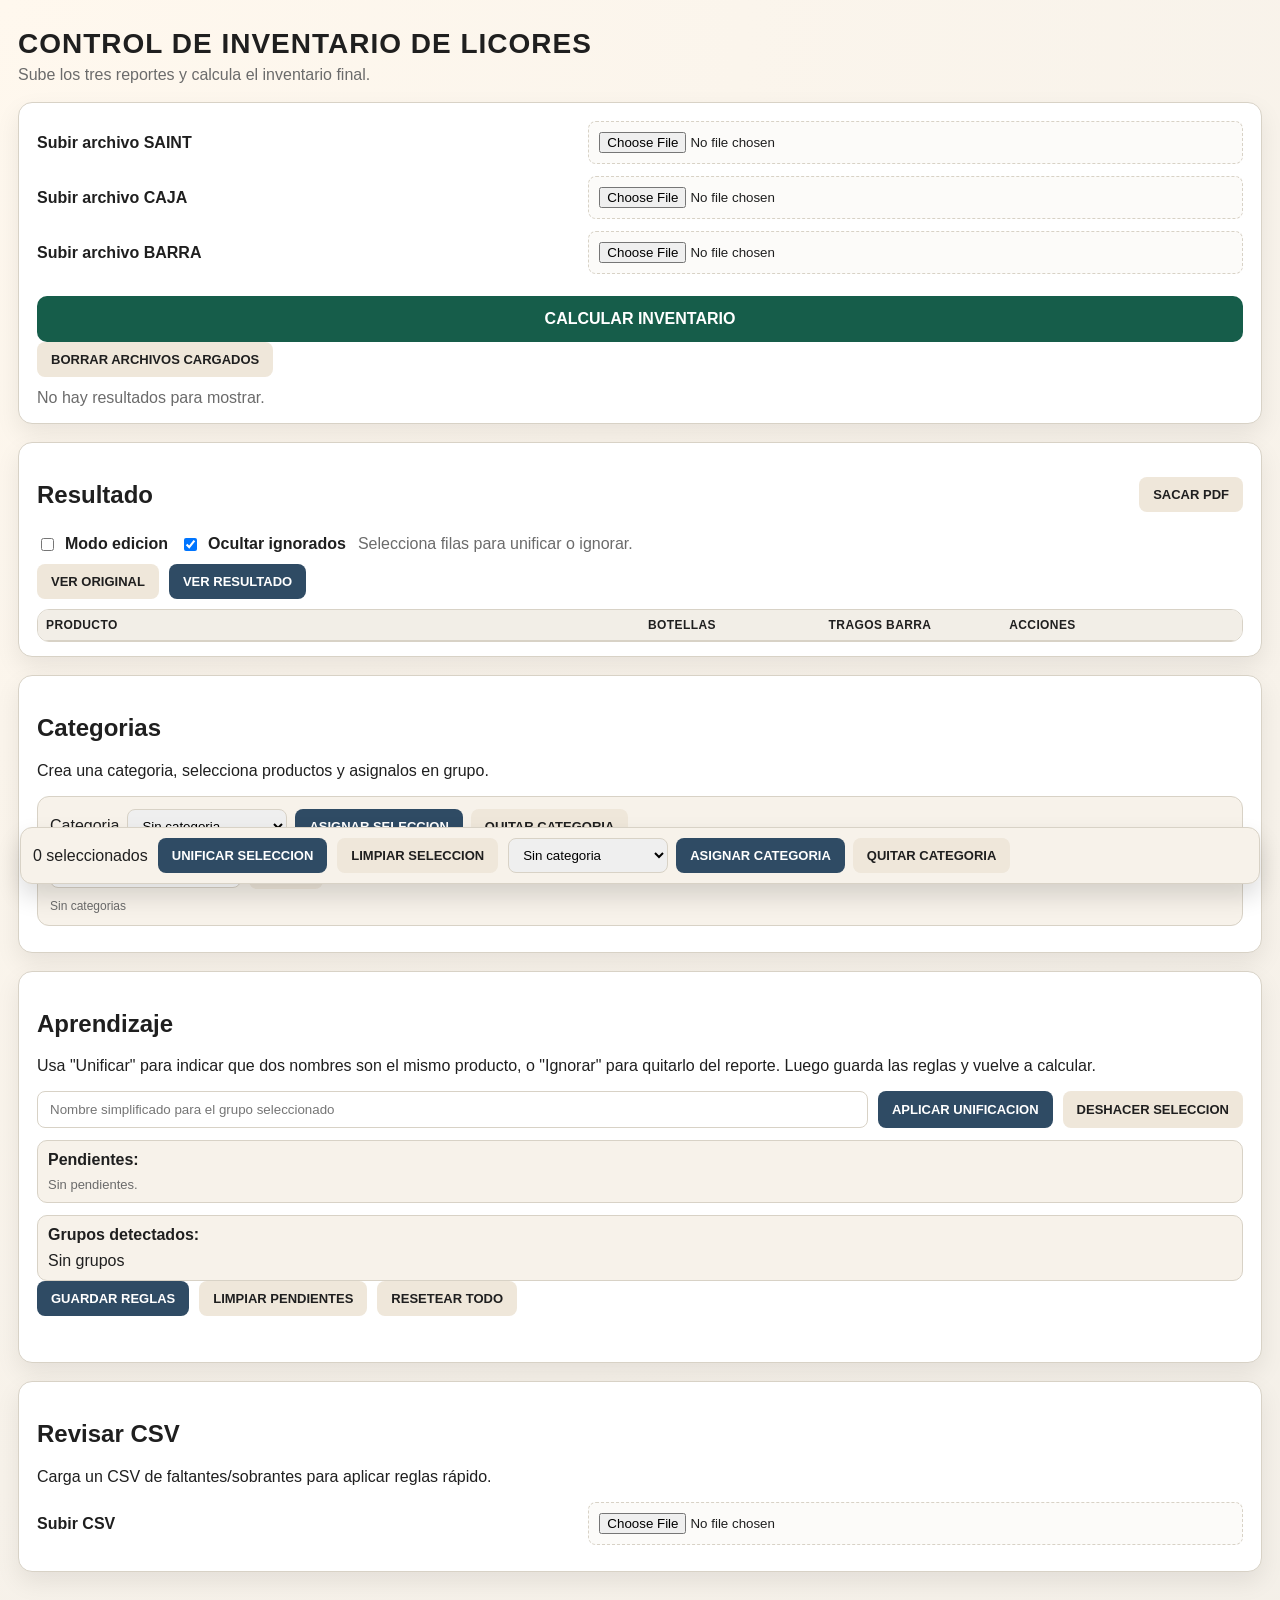
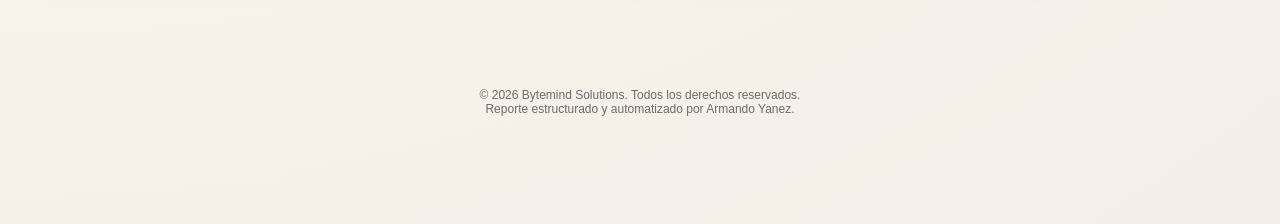
==== frontend/index.html @ 2935f1ef "Proyecto inventario licores" ====
﻿<!DOCTYPE html>
<html lang="es">
  <head>
    <meta charset="UTF-8" />
    <meta name="viewport" content="width=device-width, initial-scale=1.0" />
    <title>Control de Inventario de Licores</title>
    <link rel="stylesheet" href="assets/css/styles.css" />
  </head>
  <body>
    <div class="print-header">
      CONTROL DE INVENTARIO DE LICORES
    </div>
    <main class="container">
      <header class="header">
        <h1>CONTROL DE INVENTARIO DE LICORES</h1>
        <p>Sube los tres reportes y calcula el inventario final.</p>
      </header>

      <section class="card">
        <div class="file-row">
          <label class="file-label" for="saint">Subir archivo SAINT</label>
          <input id="saint" name="saint" type="file" accept=".xlsx,.xls" />
        </div>
        <div class="file-row">
          <label class="file-label" for="caja">Subir archivo CAJA</label>
          <input id="caja" name="caja" type="file" accept=".xlsx,.xls" />
        </div>
        <div class="file-row">
          <label class="file-label" for="barra">Subir archivo BARRA</label>
          <input id="barra" name="barra" type="file" accept=".xlsx,.xls" />
        </div>

        <button id="calcular" class="primary-btn" type="button">
          CALCULAR INVENTARIO
        </button>
        <button id="borrar-cache" class="ghost-btn" type="button">
          BORRAR ARCHIVOS CARGADOS
        </button>

        <p id="status" class="status" role="status"></p>
      </section>

      <section class="card report-card">
        <div class="report-header">
          <h2>Resultado</h2>
          <button id="exportar-pdf" class="ghost-btn no-print" type="button">
            SACAR PDF
          </button>
        </div>
        <div class="print-title">REPORTE FINAL DE INVENTARIO</div>
        <div class="edit-toolbar no-print">
          <label class="edit-toggle">
            <input id="modo-edicion" type="checkbox" />
            Modo edicion
          </label>
          <label class="edit-toggle">
            <input id="ocultar-ignorados" type="checkbox" checked />
            Ocultar ignorados
          </label>
          <span id="edit-hint" class="muted">Selecciona filas para unificar o ignorar.</span>
        </div>
        <div id="acciones-seleccion" class="selection-bar hidden no-print">
          <span id="seleccion-count">0 seleccionados</span>
          <button id="unificar-seleccion" class="secondary-btn" type="button">
            UNIFICAR SELECCION
          </button>
          <button id="limpiar-seleccion" class="ghost-btn" type="button">
            LIMPIAR SELECCION
          </button>
          <div class="selection-category">
            <select id="categoria-select-bar"></select>
            <button id="asignar-categoria-bar" class="secondary-btn" type="button">
              ASIGNAR CATEGORIA
            </button>
            <button id="quitar-categoria-bar" class="ghost-btn" type="button">
              QUITAR CATEGORIA
            </button>
          </div>
        </div>
        <div class="view-toggle no-print">
          <button id="ver-original" class="ghost-btn" type="button">VER ORIGINAL</button>
          <button id="ver-final" class="secondary-btn" type="button">VER RESULTADO</button>
        </div>
        <div class="table-wrap">
          <table id="tabla-original" class="hidden">
            <thead>
              <tr>
                <th>Producto original</th>
                <th>Normalizado</th>
                <th>Grupo</th>
                <th>
                  Categoria
                  <div class="header-filter">
                    <select id="categoria-filtro"></select>
                  </div>
                </th>
                <th>En catalogo</th>
                <th>En resultado</th>
                <th>Deposito</th>
                <th>Caja</th>
                <th>Barra</th>
                <th>Estado</th>
                <th class="actions-col">Acciones</th>
              </tr>
            </thead>
            <tbody></tbody>
          </table>
          <table id="tabla-final">
            <thead>
              <tr>
                <th>Producto</th>
                <th>Botellas</th>
                <th>Tragos barra</th>
                <th class="no-print actions-col">Acciones</th>
              </tr>
            </thead>
            <tbody></tbody>
          </table>
        </div>
      </section>

      <section class="card no-print">
        <h2>Categorias</h2>
        <p>
          Crea una categoria, selecciona productos y asignalos en grupo.
        </p>
        <div class="category-toolbar">
          <div class="category-controls">
            <label for="categoria-select">Categoria</label>
            <select id="categoria-select"></select>
            <button id="asignar-categoria" class="secondary-btn" type="button">
              ASIGNAR SELECCION
            </button>
            <button id="quitar-categoria" class="ghost-btn" type="button">
              QUITAR CATEGORIA
            </button>
          </div>
          <div class="category-controls">
            <input
              id="categoria-nueva"
              type="text"
              placeholder="Nueva categoria"
            />
            <button id="crear-categoria" class="ghost-btn" type="button">
              CREAR
            </button>
          </div>
          <div id="lista-categorias" class="category-list"></div>
        </div>
      </section>

      <section class="card">
        <h2>Aprendizaje</h2>
        <p>
          Usa "Unificar" para indicar que dos nombres son el mismo producto, o
          "Ignorar" para quitarlo del reporte. Luego guarda las reglas y vuelve
          a calcular.
        </p>
        <div class="unificar-panel">
          <input
            id="nombre-unificado"
            type="text"
            placeholder="Nombre simplificado para el grupo seleccionado"
          />
          <button id="aplicar-unificar" class="secondary-btn" type="button">
            APLICAR UNIFICACION
          </button>
          <button id="deshacer-seleccion" class="ghost-btn" type="button">
            DESHACER SELECCION
          </button>
        </div>
        <div class="pending">
          <strong>Pendientes:</strong>
          <div id="lista-pendientes"></div>
        </div>
        <div class="grupos-panel">
          <strong>Grupos detectados:</strong>
          <div id="lista-grupos" class="grupos-list"></div>
        </div>
        <div class="actions">
          <button id="guardar-reglas" class="secondary-btn" type="button">
            GUARDAR REGLAS
          </button>
          <button id="limpiar-reglas" class="ghost-btn" type="button">
            LIMPIAR PENDIENTES
          </button>
          <button id="resetear-todo" class="ghost-btn" type="button">
            RESETEAR TODO
          </button>
        </div>
        <p id="status-reglas" class="status" role="status"></p>
      </section>

      <section class="card">
        <h2>Revisar CSV</h2>
        <p>
          Carga un CSV de faltantes/sobrantes para aplicar reglas rápido.
        </p>
        <div class="file-row">
          <label class="file-label" for="csv-revision">Subir CSV</label>
          <input id="csv-revision" name="csv-revision" type="file" accept=".csv" />
        </div>
        <div id="lista-csv" class="csv-list"></div>
      </section>
    </main>
    <footer class="footer">
      <div>© 2026 Bytemind Solutions. Todos los derechos reservados.</div>
      <div>Reporte estructurado y automatizado por Armando Yanez.</div>
    </footer>

    <script src="assets/js/app.js"></script>
  </body>
</html>
---- frontend/assets/css/styles.css ----
:root {
  --bg: #f3efe8;
  --card: #ffffff;
  --text: #1f1f1f;
  --muted: #6b6b6b;
  --accent: #165d4a;
  --accent-dark: #0f4637;
  --border: #d8d2c6;
  --soft: #f7f4ee;
  --chip: #efe7da;
  --shadow: 0 10px 24px rgba(0, 0, 0, 0.08);
}

* {
  box-sizing: border-box;
}

body {
  margin: 0;
  font-family: "Trebuchet MS", "Segoe UI", sans-serif;
  color: var(--text);
  background: radial-gradient(circle at top left, #fff8ee, var(--bg));
}

.container {
  max-width: 1400px;
  margin: 0 auto;
  padding: 28px 18px 80px;
}

.footer {
  text-align: center;
  color: var(--muted);
  font-size: 12px;
  padding: 18px 10px 28px;
}

.print-header {
  display: none;
}

.header h1 {
  margin: 0 0 6px;
  letter-spacing: 1px;
  font-size: 28px;
}

.header p {
  margin: 0 0 18px;
  color: var(--muted);
}

.card {
  background: var(--card);
  border: 1px solid var(--border);
  border-radius: 14px;
  padding: 18px 18px 14px;
  margin-bottom: 18px;
  box-shadow: var(--shadow);
}

.file-row {
  display: flex;
  flex-direction: column;
  gap: 6px;
  margin-bottom: 12px;
}

.file-label {
  font-weight: 600;
}

input[type="file"] {
  padding: 10px;
  border: 1px dashed var(--border);
  border-radius: 8px;
  background: #fcfbf9;
}

.primary-btn {
  margin-top: 10px;
  width: 100%;
  padding: 14px 16px;
  font-size: 16px;
  font-weight: 700;
  color: #fff;
  background: var(--accent);
  border: none;
  border-radius: 10px;
  cursor: pointer;
  transition: background 0.2s ease, transform 0.1s ease;
}

.primary-btn:hover {
  background: var(--accent-dark);
}
.primary-btn:active {
  transform: translateY(1px);
}

.status {
  margin: 12px 0 0;
  min-height: 20px;
  color: var(--muted);
}

.table-wrap {
  overflow-x: auto;
}

.secondary-btn {
  padding: 10px 14px;
  font-size: 13px;
  font-weight: 700;
  color: #fff;
  background: #2f4b64;
  border: none;
  border-radius: 8px;
  cursor: pointer;
}

.ghost-btn {
  padding: 10px 14px;
  font-size: 13px;
  font-weight: 700;
  color: var(--text);
  background: #efe7da;
  border: none;
  border-radius: 8px;
  cursor: pointer;
}

.actions {
  display: flex;
  gap: 10px;
  flex-wrap: wrap;
}

.view-toggle {
  display: flex;
  gap: 10px;
  margin-bottom: 10px;
}

.report-header {
  display: flex;
  align-items: center;
  justify-content: space-between;
  gap: 12px;
  margin-bottom: 6px;
}

.print-title {
  display: none;
  font-weight: 700;
  margin-bottom: 10px;
}

.hidden {
  display: none;
}

.selection-bar {
  position: fixed;
  left: 20px;
  right: 20px;
  bottom: 16px;
  z-index: 50;
  display: flex;
  gap: 10px;
  align-items: center;
  padding: 10px 12px;
  border: 1px solid var(--border);
  border-radius: 12px;
  background: #f7f2ea;
  box-shadow: 0 12px 24px rgba(0, 0, 0, 0.14);
  flex-wrap: wrap;
}

.selection-category {
  display: flex;
  gap: 8px;
  align-items: center;
  flex-wrap: wrap;
}

.selection-category select {
  padding: 8px 10px;
  border: 1px solid var(--border);
  border-radius: 8px;
  min-width: 160px;
}

body {
  padding-bottom: 80px;
}

.group-row {
  background: #fbf7f0;
}

.group-toggle {
  padding: 6px 10px;
  border-radius: 8px;
  border: 1px solid var(--border);
  background: #fff;
  cursor: pointer;
  font-weight: 700;
  font-size: 12px;
}

.group-detail {
  background: #fffdf9;
}

.group-detail .detail-list {
  display: flex;
  flex-wrap: wrap;
  gap: 6px;
  padding: 8px 0;
}

.detail-tag {
  background: var(--chip);
  border-radius: 8px;
  padding: 4px 8px;
  font-size: 12px;
}

.cell-tooltip {
  cursor: help;
  text-decoration: underline dotted;
}

.edit-toolbar {
  display: flex;
  gap: 12px;
  align-items: center;
  margin-bottom: 10px;
  flex-wrap: wrap;
}

.category-toolbar {
  display: grid;
  gap: 10px;
  margin-bottom: 12px;
  background: #f7f2ea;
  border: 1px solid var(--border);
  border-radius: 12px;
  padding: 12px;
}

.category-controls {
  display: flex;
  flex-wrap: wrap;
  gap: 8px;
  align-items: center;
}

.category-controls input,
.category-controls select {
  padding: 8px 10px;
  border: 1px solid var(--border);
  border-radius: 8px;
  min-width: 160px;
}

.category-list {
  display: flex;
  flex-wrap: wrap;
  gap: 6px;
  font-size: 12px;
  color: var(--muted);
}

.category-tag {
  background: var(--chip);
  border-radius: 8px;
  padding: 4px 8px;
  font-size: 12px;
}

.category-row {
  background: #e6dacb;
  font-weight: 700;
  text-transform: uppercase;
  letter-spacing: 0.4px;
}

.edit-toggle {
  display: flex;
  gap: 8px;
  align-items: center;
  font-weight: 700;
}

.muted {
  color: var(--muted);
}

.unificar-panel {
  display: flex;
  gap: 10px;
  flex-wrap: wrap;
  margin: 8px 0 12px;
}

.unificar-panel input {
  flex: 1 1 280px;
  padding: 10px 12px;
  border: 1px solid var(--border);
  border-radius: 8px;
}

.pending {
  margin: 10px 0 0;
  padding: 10px;
  background: #f7f2ea;
  border: 1px solid var(--border);
  border-radius: 10px;
}

#lista-pendientes {
  margin-top: 8px;
  font-size: 13px;
  color: var(--muted);
}

.grupos-panel {
  margin: 12px 0 0;
  padding: 10px;
  background: #f7f2ea;
  border: 1px solid var(--border);
  border-radius: 10px;
}

.grupos-list {
  margin-top: 8px;
  display: grid;
  grid-template-columns: repeat(auto-fill, minmax(220px, 1fr));
  gap: 10px;
}

.grupo-card {
  background: #fff;
  border: 1px solid var(--border);
  border-radius: 10px;
  padding: 10px 12px;
}

.grupo-title {
  font-weight: 700;
  font-size: 13px;
  margin-bottom: 6px;
}

.grupo-count {
  font-size: 12px;
  color: var(--muted);
  margin-bottom: 8px;
}

.grupo-actions {
  display: flex;
  gap: 6px;
  flex-wrap: wrap;
}

.csv-list {
  margin-top: 10px;
  display: grid;
  gap: 8px;
}

.csv-item {
  display: flex;
  justify-content: space-between;
  align-items: center;
  gap: 10px;
  padding: 8px 10px;
  border: 1px solid var(--border);
  border-radius: 8px;
  background: #fff;
}

.csv-actions {
  display: flex;
  gap: 6px;
  flex-wrap: wrap;
}

.action-btn {
  padding: 4px 8px;
  font-size: 11px;
  font-weight: 700;
  border-radius: 8px;
  border: none;
  cursor: pointer;
}

.btn-unificar {
  background: var(--accent);
  color: #fff;
}

.btn-ignorar {
  background: #9b2c2c;
  color: #fff;
}

table {
  width: 100%;
  border-collapse: separate;
  border-spacing: 0;
  margin-top: 8px;
}

th,
td {
  text-align: left;
  padding: 8px 8px;
  border-bottom: 1px solid var(--border);
  vertical-align: middle;
  font-size: 12px;
}

th {
  background: #f2eee7;
  font-size: 12px;
  letter-spacing: 0.4px;
  text-transform: uppercase;
}

.header-filter {
  margin-top: 6px;
}

.header-filter select {
  width: 100%;
  padding: 6px 8px;
  border: 1px solid var(--border);
  border-radius: 8px;
  font-size: 11px;
  background: #fff;
}

tbody tr:hover {
  background: #f6f1e8;
}

.row-selected {
  outline: 2px solid var(--accent);
  outline-offset: -2px;
}

.row-selected td:first-child::before {
  content: "✓ ";
  color: #1b6f5a;
  font-weight: 700;
}

.group-1 {
  background: #eef4d8;
}

.group-2 {
  background: #ffe9c9;
}

.group-3 {
  background: #d9e8f6;
}

.group-4 {
  background: #f6d7e5;
}

.group-5 {
  background: #e7dcf3;
}

.estado-ignorado {
  color: #9b2c2c;
  font-weight: 700;
}

.grupo-badge {
  display: inline-block;
  padding: 2px 6px;
  border-radius: 6px;
  font-size: 11px;
  font-weight: 700;
  background: #e9dfd2;
  color: #2a2a2a;
}

.en-resultado {
  display: inline-block;
  padding: 2px 6px;
  border-radius: 6px;
  font-size: 11px;
  font-weight: 700;
  background: #d4f1df;
  color: #1b6f5a;
}

.en-catalogo {
  display: inline-block;
  padding: 2px 6px;
  border-radius: 6px;
  font-size: 11px;
  font-weight: 700;
  background: #e6f7ef;
  color: #1b6f5a;
}

.fuera-catalogo {
  display: inline-block;
  padding: 2px 6px;
  border-radius: 6px;
  font-size: 11px;
  font-weight: 700;
  background: #fde2e2;
  color: #9b2c2c;
}

.table-wrap {
  border-radius: 12px;
  border: 1px solid var(--border);
  background: #fff;
  overflow-x: auto;
}


.table-wrap table {
  margin-top: 0;
}

td:nth-child(2),
td:nth-child(3),
td:nth-child(6),
td:nth-child(7),
td:nth-child(8) {
  font-variant-numeric: tabular-nums;
  white-space: nowrap;
}

.actions-col {
  min-width: 160px;
  white-space: normal;
}

.actions-col .action-btn,
.actions-col .group-toggle {
  margin: 2px 4px 2px 0;
}

#tabla-original,
#tabla-final {
  table-layout: fixed;
}

#tabla-original td:nth-child(1),
#tabla-original td:nth-child(2),
#tabla-final td:nth-child(1) {
  word-break: break-word;
}

#tabla-original th:nth-child(1),
#tabla-original td:nth-child(1) {
  width: 18%;
}

#tabla-original th:nth-child(2),
#tabla-original td:nth-child(2) {
  width: 18%;
}

#tabla-original th:nth-child(3),
#tabla-original td:nth-child(3) {
  width: 7%;
}

#tabla-original th:nth-child(4),
#tabla-original td:nth-child(4) {
  width: 8%;
}

#tabla-original th:nth-child(5),
#tabla-original td:nth-child(5) {
  width: 7%;
}

#tabla-original th:nth-child(6),
#tabla-original td:nth-child(6),
#tabla-original th:nth-child(7),
#tabla-original td:nth-child(7),
#tabla-original th:nth-child(8),
#tabla-original td:nth-child(8) {
  width: 6%;
}

#tabla-original th:nth-child(9),
#tabla-original td:nth-child(9) {
  width: 6%;
}

#tabla-original th:nth-child(10),
#tabla-original td:nth-child(10) {
  width: 6%;
}

#tabla-original th:nth-child(11),
#tabla-original td:nth-child(11) {
  width: 14%;
}

#tabla-final th:nth-child(1),
#tabla-final td:nth-child(1) {
  width: 50%;
}

#tabla-final th:nth-child(2),
#tabla-final td:nth-child(2),
#tabla-final th:nth-child(3),
#tabla-final td:nth-child(3) {
  width: 15%;
}

#tabla-final th:nth-child(4),
#tabla-final td:nth-child(4) {
  width: 20%;
}

@media (min-width: 720px) {
  .file-row {
    flex-direction: row;
    align-items: center;
    justify-content: space-between;
    gap: 16px;
  }

  .file-label {
    width: 45%;
  }

  input[type="file"] {
    width: 55%;
  }
}

@media print {
  @page {
    margin: 10mm;
  }

  body {
    background: #fff;
    padding-bottom: 0;
  }

  .no-print,
  button,
  input,
  .edit-toolbar,
  .selection-bar,
  .view-toggle,
  .group-detail,
  .category-toolbar,
  .unificar-panel,
  .pending,
  .grupos-panel,
  .actions,
  .csv-list,
  .file-row,
  .status,
  #tabla-original {
    display: none !important;
  }

  #tabla-final {
    display: table !important;
  }

  .print-title {
    display: block;
  }

  .container {
    max-width: none;
    padding: 0;
  }

  .print-header {
    display: none !important;
  }

  .card {
    border: none;
    box-shadow: none;
    padding: 0;
    margin: 0 0 10px;
  }

  .card:not(.report-card) {
    display: none !important;
  }

  .footer {
    display: none !important;
  }

  .report-card {
    padding-top: 6mm;
    padding-bottom: 12mm;
  }

  .table-wrap {
    border: none;
  }

  th {
    background: #f4f1eb;
    color: #333;
  }

  .category-row {
    background: #efe9df;
  }

  .cell-tooltip {
    text-decoration: none;
  }
}
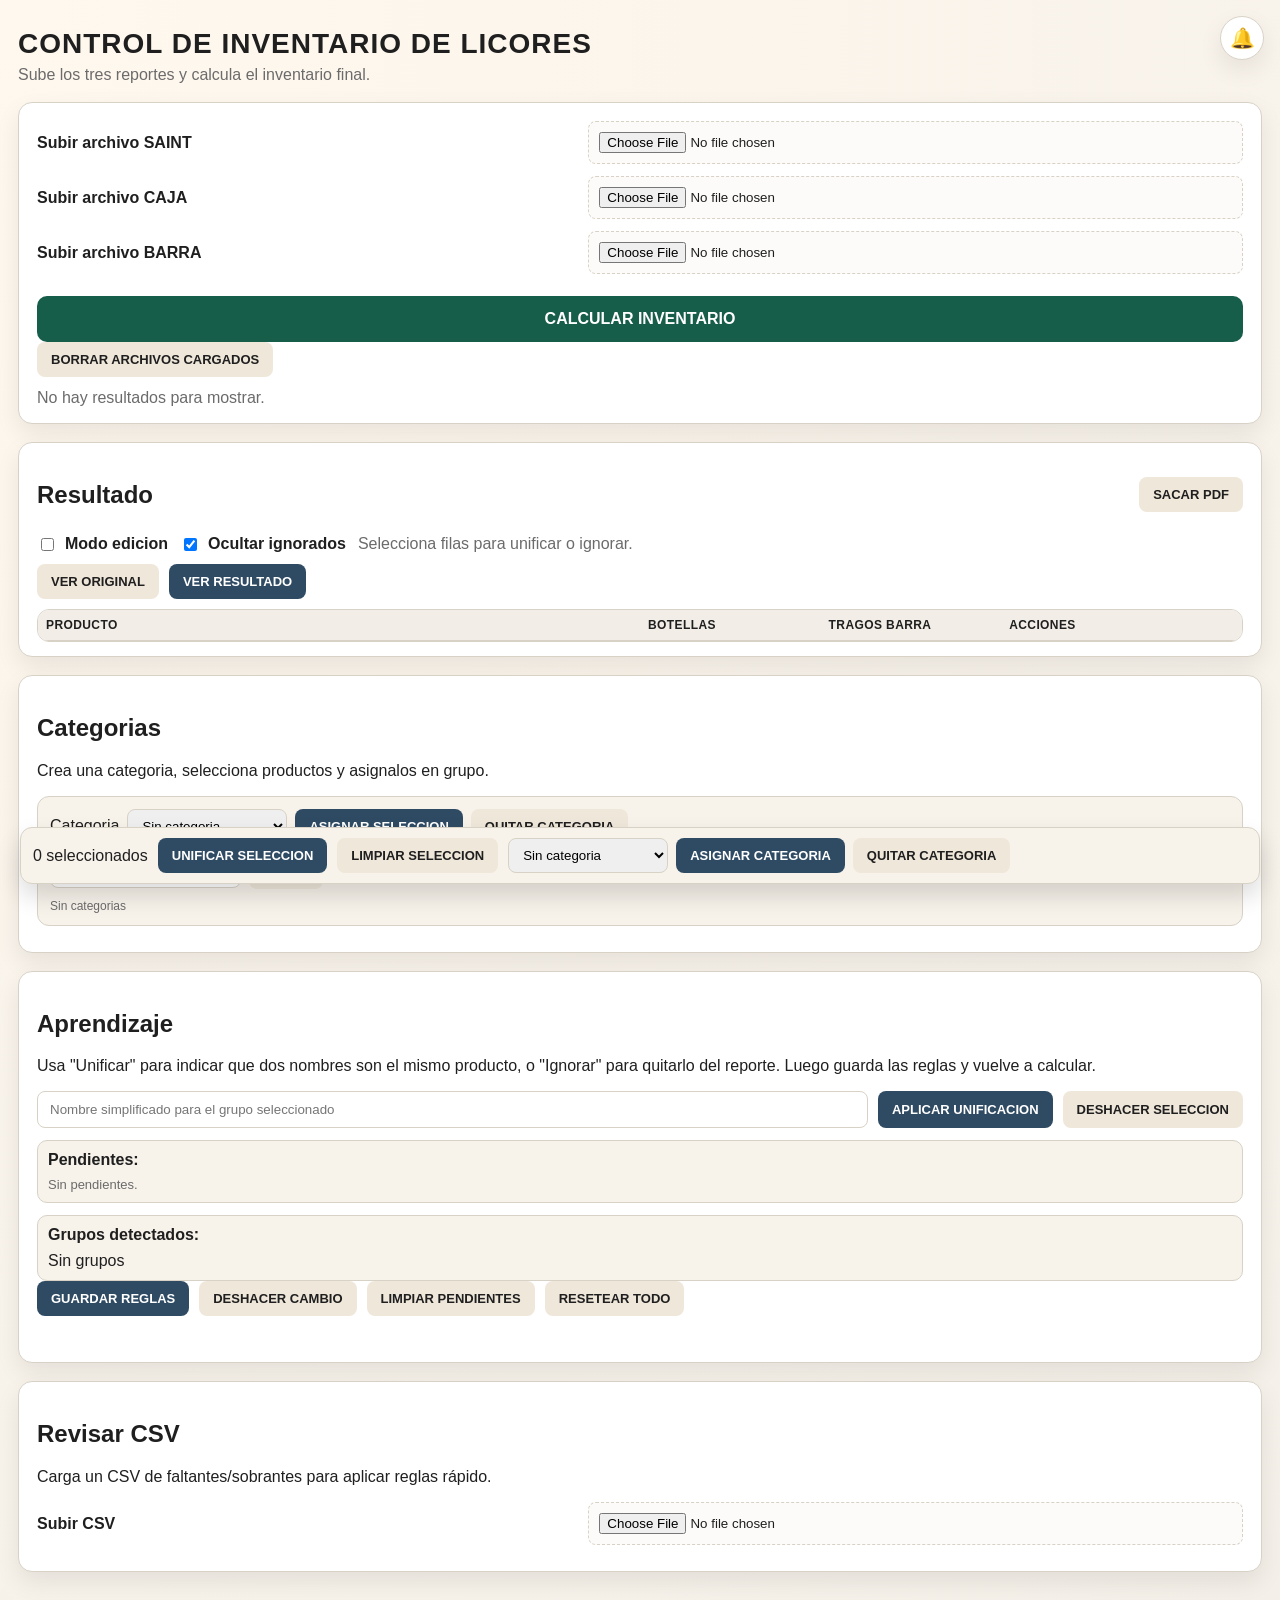
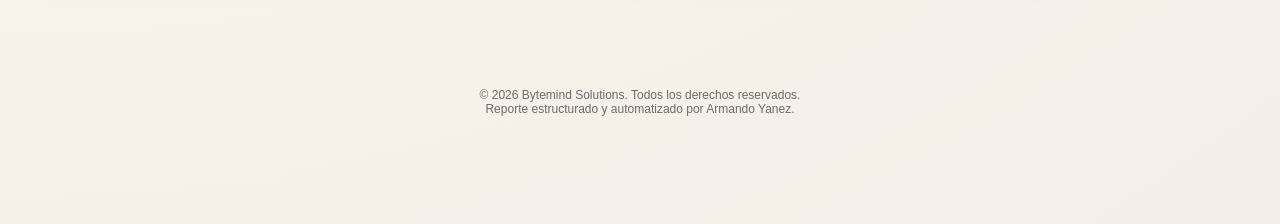
==== commit 5d027193: "chore: snapshot code before large change" ====
--- a/frontend/index.html
+++ b/frontend/index.html
@@ -9,6 +9,32 @@
   <body>
     <div class="print-header">
       CONTROL DE INVENTARIO DE LICORES
+    </div>
+    <div class="notif-bell no-print">
+      <button id="notif-bell-btn" class="bell-btn" type="button" aria-label="Notificaciones">
+        🔔
+        <span id="notif-count" class="bell-badge hidden"></span>
+      </button>
+    </div>
+    <div id="notif-panel" class="notif-panel hidden no-print">
+      <div class="notif-header">
+        <strong>Notificaciones</strong>
+        <button id="notif-close" class="ghost-btn" type="button">Cerrar</button>
+      </div>
+      <p id="notif-texto"></p>
+      <div class="actions">
+        <button id="ver-nuevos" class="secondary-btn" type="button">
+          VER NUEVOS PRODUCTOS
+        </button>
+        <button id="ver-historial" class="ghost-btn" type="button">
+          VER HISTORIAL
+        </button>
+        <button id="ocultar-nuevos" class="ghost-btn" type="button">
+          CERRAR LISTA
+        </button>
+      </div>
+      <div id="lista-nuevos" class="csv-list"></div>
+      <div id="lista-historial" class="csv-list hidden"></div>
     </div>
     <main class="container">
       <header class="header">
@@ -181,6 +207,9 @@
           <button id="guardar-reglas" class="secondary-btn" type="button">
             GUARDAR REGLAS
           </button>
+          <button id="deshacer-cambios" class="ghost-btn" type="button">
+            DESHACER CAMBIO
+          </button>
           <button id="limpiar-reglas" class="ghost-btn" type="button">
             LIMPIAR PENDIENTES
           </button>
--- a/frontend/assets/css/styles.css
+++ b/frontend/assets/css/styles.css
@@ -39,6 +39,64 @@
   display: none;
 }
 
+.notif-bell {
+  position: fixed;
+  top: 16px;
+  right: 16px;
+  z-index: 120;
+}
+
+.bell-btn {
+  position: relative;
+  width: 44px;
+  height: 44px;
+  border-radius: 50%;
+  border: 1px solid var(--border);
+  background: #fff;
+  cursor: pointer;
+  font-size: 20px;
+  box-shadow: var(--shadow);
+}
+
+.bell-badge {
+  position: absolute;
+  top: -6px;
+  right: -6px;
+  min-width: 20px;
+  height: 20px;
+  padding: 0 6px;
+  border-radius: 10px;
+  background: #9b2c2c;
+  color: #fff;
+  font-size: 11px;
+  line-height: 20px;
+  text-align: center;
+  font-weight: 700;
+}
+
+.notif-panel {
+  position: fixed;
+  top: 70px;
+  right: 16px;
+  width: 360px;
+  max-height: 70vh;
+  overflow: auto;
+  background: #fff;
+  border: 1px solid var(--border);
+  border-radius: 12px;
+  padding: 12px;
+  box-shadow: var(--shadow);
+  z-index: 120;
+}
+
+.notif-header {
+  display: flex;
+  justify-content: space-between;
+  align-items: center;
+  gap: 10px;
+  margin-bottom: 8px;
+}
+
 .header h1 {
   margin: 0 0 6px;
   letter-spacing: 1px;
@@ -522,6 +580,29 @@
   font-weight: 700;
   background: #fde2e2;
   color: #9b2c2c;
+}
+
+.badge-new {
+  display: inline-block;
+  margin-left: 6px;
+  padding: 2px 6px;
+  border-radius: 6px;
+  font-size: 10px;
+  font-weight: 700;
+  color: #fff;
+  background: #9b2c2c;
+  animation: blink-new 1.2s ease-in-out infinite;
+  vertical-align: middle;
+}
+
+@keyframes blink-new {
+  0%,
+  100% {
+    opacity: 1;
+  }
+  50% {
+    opacity: 0.25;
+  }
 }
 
 .table-wrap {
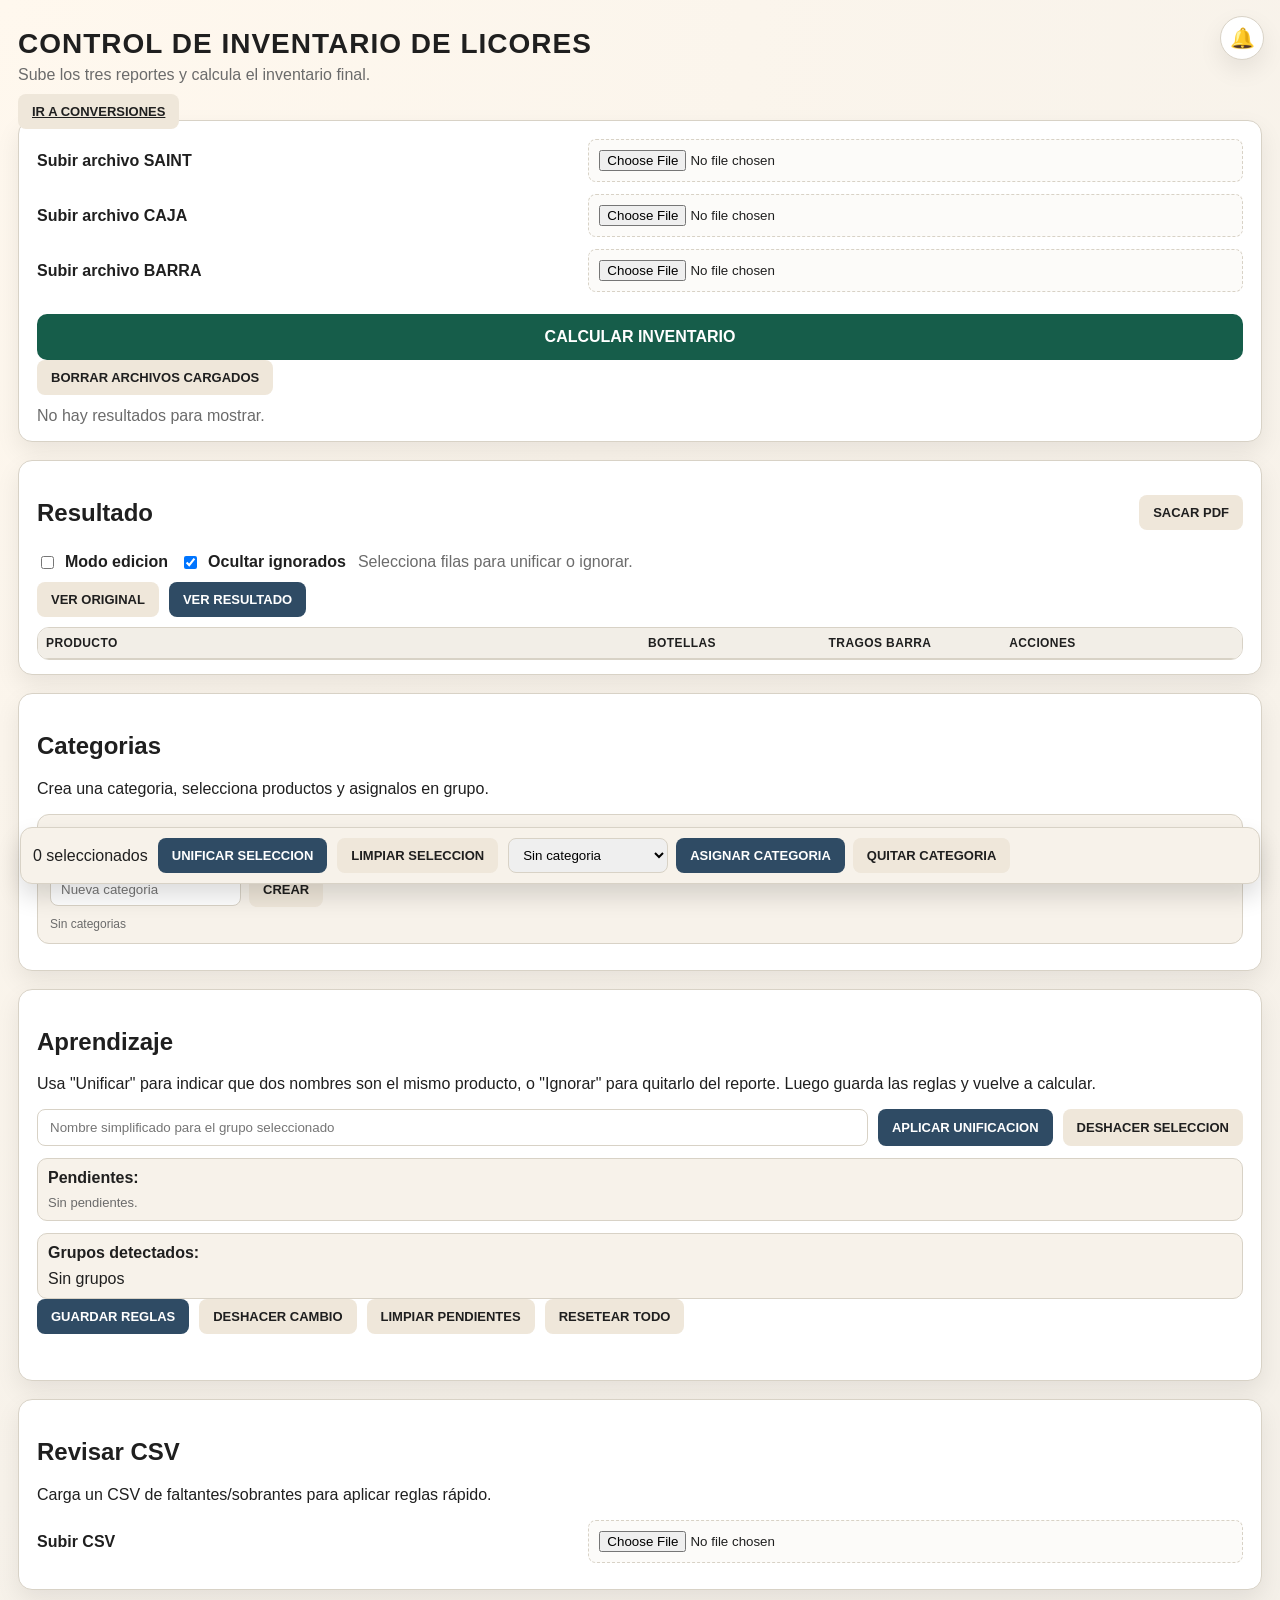
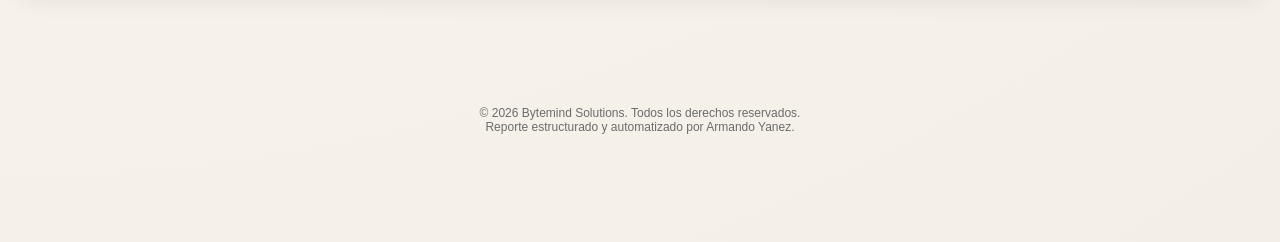
==== commit ee1fa99b: "Fix frontend runtime bug, improve backend CORS/cache, add tests and conversiones UI" ====
--- a/frontend/index.html
+++ b/frontend/index.html
@@ -40,6 +40,7 @@
       <header class="header">
         <h1>CONTROL DE INVENTARIO DE LICORES</h1>
         <p>Sube los tres reportes y calcula el inventario final.</p>
+        <a class="ghost-btn no-print" href="conversiones.html">IR A CONVERSIONES</a>
       </header>
 
       <section class="card">
@@ -237,6 +238,6 @@
       <div>Reporte estructurado y automatizado por Armando Yanez.</div>
     </footer>
 
-    <script src="assets/js/app.js"></script>
+    <script src="assets/js/app.js?v=20260325-2"></script>
   </body>
 </html>
--- a/frontend/assets/css/styles.css
+++ b/frontend/assets/css/styles.css
@@ -445,6 +445,98 @@
   display: flex;
   gap: 6px;
   flex-wrap: wrap;
+}
+
+.conversiones-toolbar {
+  display: grid;
+  gap: 12px;
+  margin-bottom: 16px;
+}
+
+.conversion-row {
+  display: grid;
+  grid-template-columns: 140px 1fr 180px auto;
+  gap: 8px;
+  align-items: center;
+}
+
+.conversiones-list {
+  display: grid;
+  grid-template-columns: 1fr 1fr;
+  gap: 16px;
+}
+
+.rule-list {
+  margin-top: 8px;
+  display: grid;
+  gap: 8px;
+}
+
+.rule-row {
+  display: grid;
+  grid-template-columns: 1fr 140px 120px auto;
+  gap: 8px;
+  align-items: center;
+  background: #fff;
+  border: 1px solid var(--border);
+  border-radius: 10px;
+  padding: 8px 10px;
+}
+
+.rule-input {
+  padding: 6px 8px;
+  border-radius: 8px;
+  border: 1px solid var(--border);
+  font-weight: 700;
+  font-size: 12px;
+}
+
+.conversiones-nav {
+  margin-top: 10px;
+}
+
+.conv-table-wrap {
+  border: 1px solid var(--border);
+  border-radius: 14px;
+  overflow: hidden;
+  background: #fff;
+}
+
+.conv-table {
+  width: 100%;
+  border-collapse: collapse;
+}
+
+.conv-table th {
+  background: #f4f1eb;
+  text-transform: uppercase;
+  font-size: 12px;
+}
+
+.conv-table td,
+.conv-table th {
+  padding: 10px;
+  border-bottom: 1px solid var(--border);
+}
+
+.conv-category-row td {
+  background: #efe5d8;
+  font-weight: 700;
+  text-transform: uppercase;
+  letter-spacing: 0.3px;
+}
+
+.conv-product-row td {
+  background: #fbf7f1;
+}
+
+@media (max-width: 900px) {
+  .conversion-row {
+    grid-template-columns: 1fr;
+  }
+  .conversiones-list {
+    grid-template-columns: 1fr;
+  }
 }
 
 .action-btn {
